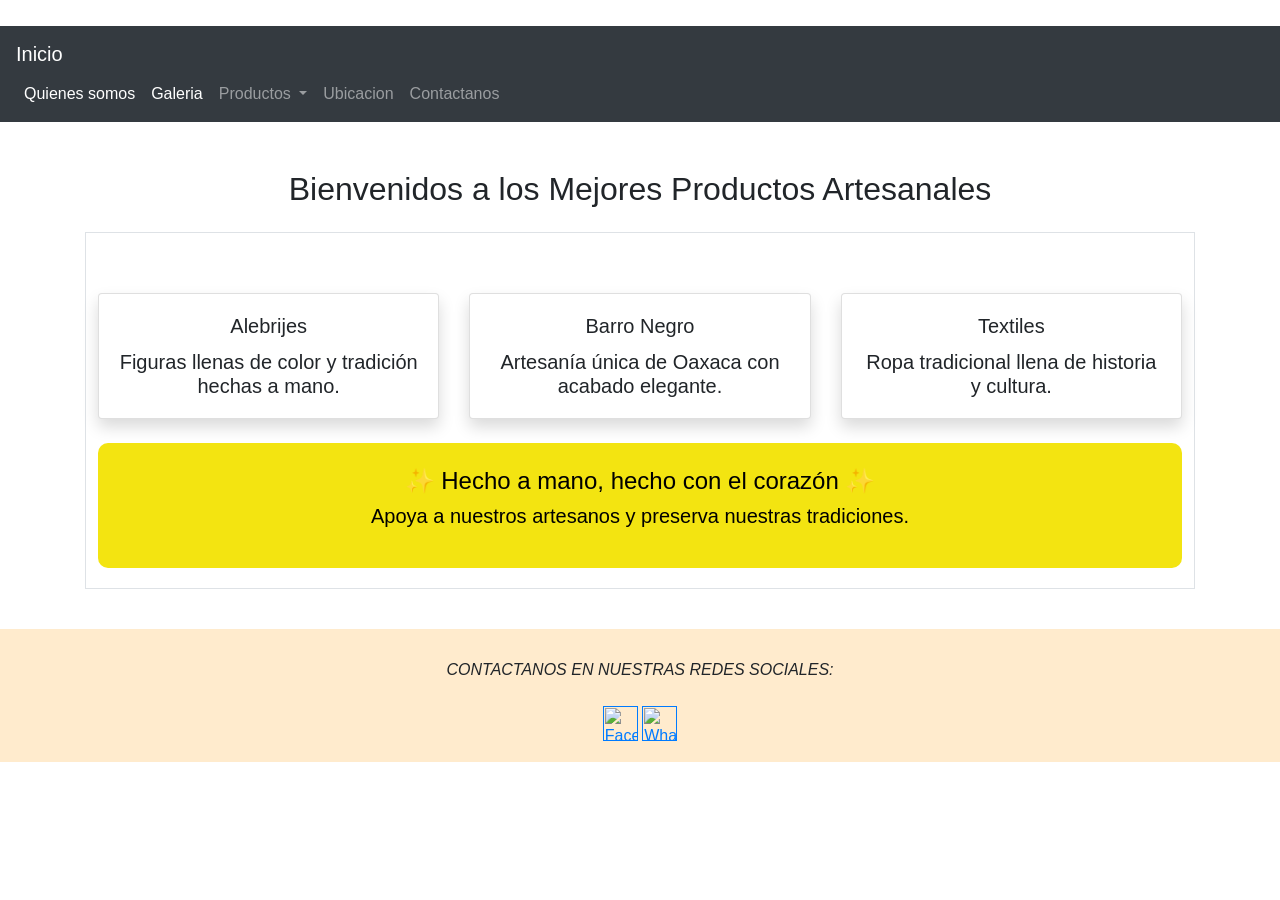
==== index.html @ 0374309f "Add files via upload" ====
<!DOCTYPE html>
<html lang="en">
<head>
    <meta charset="UTF-8">

    <link href="https://cdn.jsdelivr.net/npm/bootstrap@5.0.0-beta1/dist/css/bootstrap.min.css" 
    rel="stylesheet" integrity="sha384-giJF6kkoqNQ00vy+HMDP7azOuL0xtbfIcaT9wjKHr8RbDVddVHyTfAAsrekwKmP1" 
    crossorigin="anonymous"> 

    
    <script src="https://cdn.jsdelivr.net/npm/bootstrap@5.0.2/dist/js/bootstrap.bundle.min.js" 
    integrity="sha384-MrcW6ZMFYlzcLA8Nl+NtUVF0sA7MsXsP1UyJoMp4YLEuNSfAP+JcXn/tWtIaxVXM" 
    crossorigin="anonymous"></script>

    <link rel="stylesheet" href="https://cdn.jsdelivr.net/npm/bootstrap@4.5.3/dist/css/bootstrap.min.css" integrity="sha384-TX8t27EcRE3e/ihU7zmQxVncDAy5uIKz4rEkgIXeMed4M0jlfIDPvg6uqKI2xXr2" crossorigin="anonymous">

    <meta name="viewport" content="width=device-width, initial-scale=1.0">
    <link rel="stylesheet" type="text/css"href="css/styleAr.css">
   
    
    <title>Document</title>
</head>
<body>
    
  <table class="header-img" align="center" border="0">
    <tr>
      <th class="left-h" scope="col"><img src="imgAr/arteima.png" alt=""></th>
      <th class="right-h" scope="col"><img src="imgAr/art.png" alt=""></th>
  </tr>
</table>

   <nav class="navbar navbar-expand-lg navbar-dark bg-dark" style="background-color: #f3e411;">
        <div class="container-fl|uid">
          <a class="navbar-brand" href="index.html">Inicio</a>
          <button class="navbar-toggler" type="button" data-bs-toggle="collapse" data-bs-target="#navbarSupportedContent" aria-controls="navbarSupportedContent" aria-expanded="false" aria-label="Toggle navigation">
            <span class="navbar-toggler-icon"></span>
          </button>
          <div class="collapse navbar-collapse" id="navbarSupportedContent">
            <ul class="navbar-nav me-auto mb-2 mb-lg-0">
              <li class="nav-item">
                <a class="nav-link active" aria-current="page" href="QuienesSom.html">Quienes somos</a>
              </li>

               <div class="collapse navbar-collapse" id="navbarSupportedContent">
            <ul class="navbar-nav me-auto mb-2 mb-lg-0">
              <li class="nav-item">
                <a class="nav-link active" aria-current="page" href="GaleriaAr.html">Galeria</a>
              </li>
          
              <li class="nav-item dropdown">
                <a class="nav-link dropdown-toggle" href="#" id="navbarDropdown" role="button" data-bs-toggle="dropdown" aria-expanded="false">
                  Productos
                </a>
                <ul class="dropdown-menu" aria-labelledby="navbarDropdown">
                  <li><a class="dropdown-item" href="Alebrijes.html">Alebrijes</a></li>
                  <li><hr class="dropdown-divider"></li>
                  <li><a class="dropdown-item" href="Barro.html">Barro negro</a></li>
                  <li><hr class="dropdown-divider"></li>
                  <li><a class="dropdown-item" href="Vestimenta.html">Vestimenta</a></li>
                  
                  
                </ul>
              </li>
              <li class="nav-item">
                <a class="nav-link" href="UbicacionAr.html">Ubicacion </a>
              </li>
              <li class="nav-item">
                <a class="nav-link" href="ContactanosAr.html">Contactanos </a>
              </li>
    
    
            
          </div>
        </div>
      </nav>

       <section class="container mt-5">
        <h2 class="text-center mb-4">Bienvenidos a los Mejores Productos Artesanales</h2>
        <form id="fvalida" action="recibe.php" method="post">
            <table class="table table-bordered">
                <tr> 
                  

                <tr>
                    <td colspan="2" align="center">
        <h5>
           <br>

<div class="row text-center mt-4">
  
  <div class="col-md-4">
    <div class="card shadow">
      <img src="imgAr/alebrije.jpg" class="card-img-top" alt="">
      <div class="card-body">
        <h5 class="card-title">Alebrijes</h5>
        <p class="card-text">Figuras llenas de color y tradición hechas a mano.</p>
      </div>
    </div>
  </div>

  <div class="col-md-4">
    <div class="card shadow">
      <img src="imgAr/barro.jpg" class="card-img-top" alt="">
      <div class="card-body">
        <h5 class="card-title">Barro Negro</h5>
        <p class="card-text">Artesanía única de Oaxaca con acabado elegante.</p>
      </div>
    </div>
  </div>

  <div class="col-md-4">
    <div class="card shadow">
      <img src="imgAr/textil.jpg" class="card-img-top" alt="">
      <div class="card-body">
        <h5 class="card-title">Textiles</h5>
        <p class="card-text">Ropa tradicional llena de historia y cultura.</p>
      </div>
    </div>
  </div>

</div>

<br>

<div class="text-center p-4" style="background-color:#f3e411; border-radius:10px;">
  <h4>✨ Hecho a mano, hecho con el corazón ✨</h4>
  <p>Apoya a nuestros artesanos y preserva nuestras tradiciones.</p>
</div>
            
            </h5>


                    </td>
                </tr>
            </table>
        </form>
      </section>



    



    
      <br>
      <footer style=" background-color: 	#FFEBCD; padding: 5px;"> 
        <br>
        <p <font  face="cursive" size="5" color="black" align="center"> <i> CONTACTANOS EN NUESTRAS REDES SOCIALES:</i><br>
        </font> 
        <br>

      
      
          <a href="">
              <img src="imgAr/facebook.png" width="35px"  height="35px" title="Facebook">
          </a>
      
          <a href="">
              <img src="imgAr/wa.png" width="35px"  height="35px" title="Whatsapp">
          </a>
      </p>
    </footer>
</body>
</html>
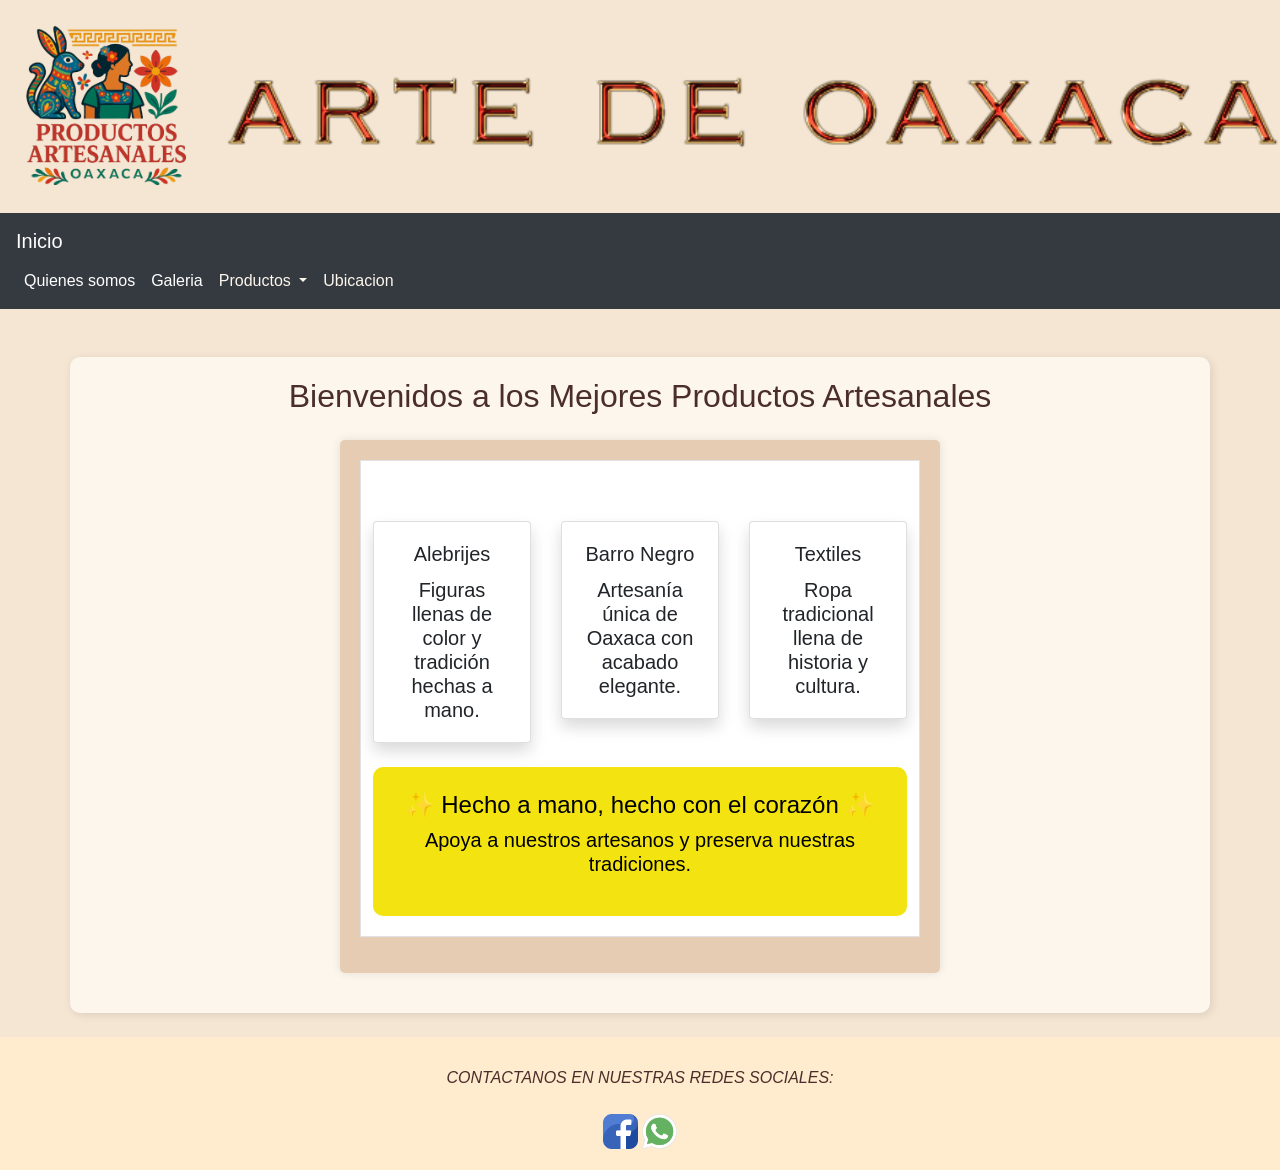
==== commit cd69e3fb: "Update index.html" ====
--- a/index.html
+++ b/index.html
@@ -64,10 +64,7 @@
               <li class="nav-item">
                 <a class="nav-link" href="UbicacionAr.html">Ubicacion </a>
               </li>
-              <li class="nav-item">
-                <a class="nav-link" href="ContactanosAr.html">Contactanos </a>
-              </li>
-    
+             
     
             
           </div>
@@ -162,4 +159,4 @@
       </p>
     </footer>
 </body>
-</html> +</html> 
--- a/css/styleAr.css
+++ b/css/styleAr.css
@@ -0,0 +1,126 @@
+tr, tbody {
+    width: 100%; 
+}
+
+.left-h {
+    width: 15%;
+}
+
+.left-h img {
+    width: 100%;
+    height: auto;
+    text-align: right;
+    object-fit: cover;
+}
+
+.right-h {
+    width: 75%;
+}
+
+.right-h img {
+    width: 100%;
+    height: auto;
+    object-fit: cover;
+    text-align: left;
+}
+
+body {
+    background-color: #F5E6D3; /* Beige artesanal */
+    color: #4B2E2B; /* Café oscuro */
+    font-family: Arial, sans-serif;
+}
+
+.navbar {
+    background-color: #8B5E3C; /* Café medio */
+}
+
+.navbar-dark .navbar-nav .nav-link {
+    color: #FDF6EC; /* Crema claro */
+}
+
+.table thead {
+    background-color: #A47148; 
+    color: #FDF6EC;
+}
+
+.table tbody tr:nth-child(odd) {
+    background-color: #F5E6D3; 
+}
+
+.table tbody tr:nth-child(even) {
+    background-color: #EFE0CC; 
+}
+
+.container {
+    background-color: #FDF6EC; 
+    padding: 20px;
+    border-radius: 10px;
+    box-shadow: 2px 2px 10px rgba(10, 0, 0, 0.1);
+}
+
+form {
+    background-color: #E6CCB2; /* Arena suave */
+    padding: 20px;
+    margin: 20px auto;
+    max-width: 600px;
+    border-radius: 5px;
+    box-shadow: 0 0 10px rgba(0, 0, 0, 0.1);
+}
+
+input[type="text"],
+select {
+    width: 100%;
+    padding: 10px;
+    margin-bottom: 10px;
+    border: 1px solid #C2A385;
+    border-radius: 3px;
+    box-sizing: border-box;
+}
+
+input[type="button"] {
+    background-color: #8B5E3C; 
+    color: #FDF6EC; 
+    padding: 10px 20px;
+    border: none;
+    border-radius: 3px;
+    cursor: pointer;
+}
+
+input[type="button"]:hover {
+    background-color: #6F4E37; 
+}
+
+.tortilla-card {
+    background-color: #FDF6EC; 
+    border-radius: 1rem;
+    box-shadow: 0 4px 12px rgba(0, 0, 0, 0.08);
+    padding: 2rem;
+}
+
+.tortilla-title {
+    font-weight: bold;
+    text-transform: uppercase;
+    color: #5C4033; 
+    margin-bottom: 1rem;
+}
+
+.tortilla-img {
+    max-width: 200px;
+    height: auto;
+    border-radius: 0.5rem;
+}
+
+.tortilla-desc {
+    font-size: 1.1rem;
+    color: #3E2723;
+    margin-bottom: 1rem;
+}
+
+.tortilla-price {
+    font-size: 1.2rem;
+}
+
+.price-amount {
+    color: #8B4513; 
+    font-weight: bold;
+}
